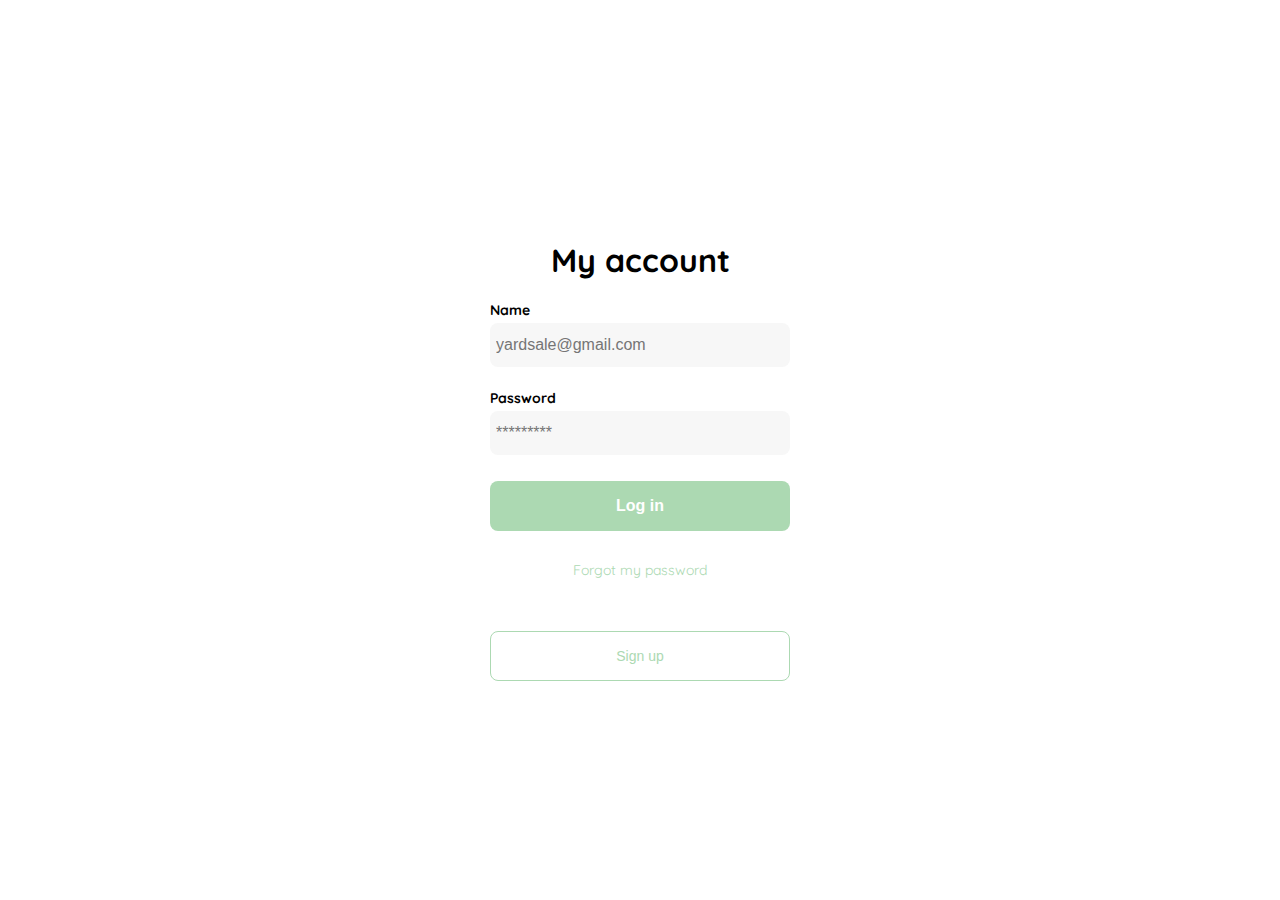
==== create_account.html @ 0e52161a "First commit" ====
<!DOCTYPE html>
<html lang="en">
<head>
    <meta charset="UTF-8">
    <meta http-equiv="X-UA-Compatible" content="IE=edge">
    <meta name="viewport" content="width=device-width, initial-scale=1.0">
    <link rel="preconnect" href="https://fonts.googleapis.com">
    <link rel="preconnect" href="https://fonts.gstatic.com" crossorigin>
    <link href="https://fonts.googleapis.com/css2?family=Quicksand:wght@300;500;700&display=swap" rel="stylesheet">
    <link rel="stylesheet" href="styles.css"/>
    <title>Create Account</title>
</head>
<body>
    <div class="login">
        <div class="form-container">
            <h1>My account</h1>

            <form action="/" class="form">
                <label for="name" class="label">Name</label>
                <input type="email" id="email" placeholder="yardsale@gmail.com" class="input input-email">
            
            </form>


            <form action="/" class="form">
                <label for="password" class="label">Password</label>
                <input type="password" id="password" placeholder="*********" class="input input-password">
            
                <input type="submit" value="Log in" class="primary-button login-button">
               
         <a href="/">Forgot my password</a>
            </form>

            <button class="secondary-button signup-button">Sign up</button>

           
            

        </div>
    </div>
</body>
</html>
---- styles.css ----
:root {
    --very-light-pink: #C7C7C7;
    --text-input-field: #F7F7F7;
    --hospital-green: #ACD9B2;
    --white: #FFFFFF;
    --black: #000000;
    --dark: #232830;
    --sm: 14px;
    --md: 16px;
    --lg: 18px;
}
body {
    font-family: 'Quicksand', sans-serif;
    margin: 0;
    
}
.login {
    width: 100%;
    height: 100vh;
    display: grid;
    place-items: center;
}
.form-container {
    display: grid;
    grid-template-rows: auto 1fr auto;
    width: 300px;
    justify-items: center;
}
.logo {
    width: 150px;
    margin-bottom: 48px;
    justify-self: center;
    display: none;
}
.title {
    font-size: var(--lg);
    margin-bottom: 12px;
    text-align: center;
}
.subtitle {
    color: var(--very-light-pink);
    font-size: var(--md);
    font-weight: 300;
    margin-top: 0;
    margin-bottom: 32px;
    text-align: center;
}
.form {
    display: flex;
    flex-direction: column;
}
.form a {
    color: var(--hospital-green);
    font-size: var(--sm);
    text-align: center;
    text-decoration: none;
    margin-bottom: 52px;
}
.label {
    font-size: var(--sm);
    font-weight: bold;
    margin-bottom: 4px;
    width: 300px;
}
.input {
    background-color: var(--text-input-field);
    border: none;
    border-radius: 8px;
    height: 32px;
    font-size: var(--md);
    padding: 6px;
    margin-bottom: 12px;
}
.input-email {
    margin-bottom: 22px;

}
.email-image {
    width: 132px;
    height: 132px;
    background-color: var(--text-input-field);
    border-radius: 50%;
    display: flex;
    align-items: center;
    justify-content: center;
    margin-bottom: 24px;
}
.email-image img {
    width: 80px;
}
.resend {
    font-size: var(--sm);
}
.resend span {
    color: var(--very-light-pink);
}
.resend a {
    color: var(--hospital-green);
    text-decoration: none;
}
.primary-button {
    background-color: var(--hospital-green);
    border-radius: 8px;
    border: none;
    color: var(--white);
    width: 100%;
    cursor: pointer;
    font-size: var(--md);
    font-weight: bold;
    height: 50px;
}
.secondary-button {
    background-color: var(--white);
    border-radius: 8px;
    border: 1px solid var(--hospital-green);
    color: var(--hospital-green);
    width: 100%;
    cursor: pointer;
    font-size: var(--sm);
    height: 50px;
}
.login-button {
    margin-top: 14px;
    margin-bottom: 30px;
}
@media (max-width: 640px) {
    .logo {
        display: block;
    }
    .secondary-button {
       position: absolute;
       width: 300px;
       bottom: 0%;
       margin-bottom: 24px;
    }
}
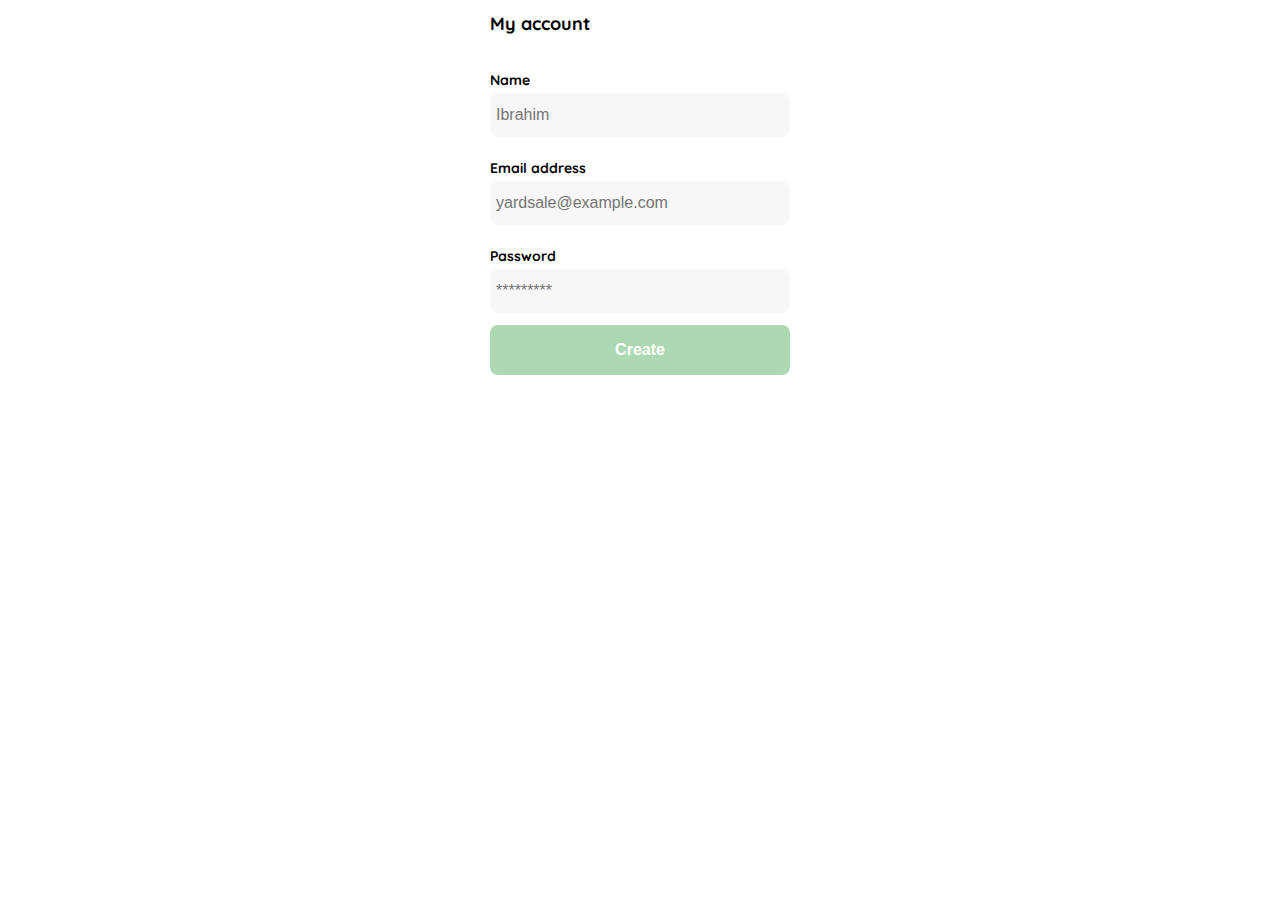
==== commit b135a402: "PPagina completada, creado accout" ====
--- a/create_account.html
+++ b/create_account.html
@@ -13,29 +13,22 @@
 <body>
     <div class="login">
         <div class="form-container">
-            <h1>My account</h1>
+                <h1 class="title-second">My account</h1>
 
-            <form action="/" class="form">
-                <label for="name" class="label">Name</label>
-                <input type="email" id="email" placeholder="yardsale@gmail.com" class="input input-email">
-            
-            </form>
+                <form action="/" class="form">
+                    <div>
+                        <label for="name" class="label">Name</label>
+                        <input type="text" id="name" placeholder="Ibrahim" class="input input-name">
 
-
-            <form action="/" class="form">
-                <label for="password" class="label">Password</label>
-                <input type="password" id="password" placeholder="*********" class="input input-password">
-            
-                <input type="submit" value="Log in" class="primary-button login-button">
-               
-         <a href="/">Forgot my password</a>
-            </form>
-
-            <button class="secondary-button signup-button">Sign up</button>
-
-           
-            
-
+                        <label for="email" class="label">Email address</label>
+                        <input type="email" id="email" placeholder="yardsale@example.com" class="input input-email">                            
+                        
+                        <label for="password" class="label">Password</label>
+                        <input type="password" id="password" placeholder="*********" class="input input-password">
+    
+                    </div>
+                    <button class="primary-button save-button">Create</button>
+                </form>    
         </div>
     </div>
 </body>
--- a/styles.css
+++ b/styles.css
@@ -24,7 +24,9 @@
     display: grid;
     grid-template-rows: auto 1fr auto;
     width: 300px;
+    height: 100%;
     justify-items: center;
+    
 }
 .logo {
     width: 150px;
@@ -37,6 +39,12 @@
     margin-bottom: 12px;
     text-align: center;
 }
+.title-second {
+    font-size: var(--lg);
+    margin-bottom: 36px;
+    text-align: start; 
+    width: 100%;
+}
 .subtitle {
     color: var(--very-light-pink);
     font-size: var(--md);
@@ -48,6 +56,11 @@
 .form {
     display: flex;
     flex-direction: column;
+}
+.form div{
+    display: flex;
+    flex-direction: column;
+  
 }
 .form a {
     color: var(--hospital-green);
@@ -71,6 +84,8 @@
     padding: 6px;
     margin-bottom: 12px;
 }
+.input-name,
+.input-email,
 .input-email {
     margin-bottom: 22px;
 
@@ -127,10 +142,9 @@
     .logo {
         display: block;
     }
-    .secondary-button {
-       position: absolute;
-       width: 300px;
-       bottom: 0%;
-       margin-bottom: 24px;
+    .form {
+        display: flex;
+        flex-direction: column;
+        justify-content: space-between;
     }
 }
